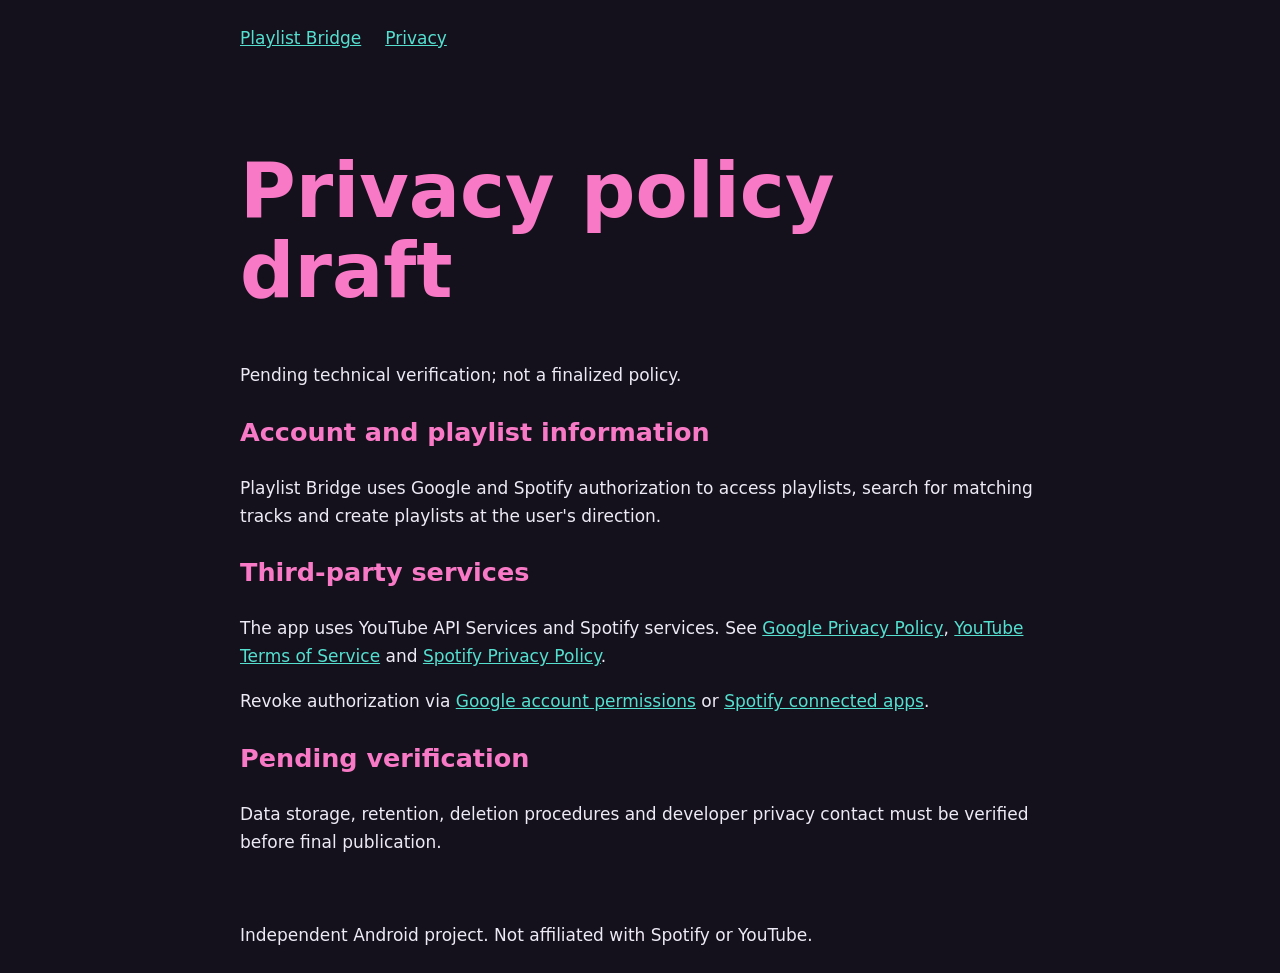
==== privacy.html @ 1df4a791 "Add reviewer website privacy.html" ====
<!doctype html><html lang="en"><head><meta charset="utf-8"><meta name="viewport" content="width=device-width,initial-scale=1"><title>Privacy policy draft | Playlist Bridge</title><link rel="stylesheet" href="style.css"></head><body><nav><a href="index.html">Playlist Bridge</a><a href="privacy.html">Privacy</a></nav><main><h1>Privacy policy draft</h1><p>Pending technical verification; not a finalized policy.</p><h2>Account and playlist information</h2><p>Playlist Bridge uses Google and Spotify authorization to access playlists, search for matching tracks and create playlists at the user's direction.</p><h2>Third-party services</h2><p>The app uses YouTube API Services and Spotify services. See <a href="https://policies.google.com/privacy">Google Privacy Policy</a>, <a href="https://www.youtube.com/t/terms">YouTube Terms of Service</a> and <a href="https://www.spotify.com/legal/privacy-policy/">Spotify Privacy Policy</a>.</p><p>Revoke authorization via <a href="https://myaccount.google.com/permissions">Google account permissions</a> or <a href="https://www.spotify.com/account/apps/">Spotify connected apps</a>.</p><h2>Pending verification</h2><p>Data storage, retention, deletion procedures and developer privacy contact must be verified before final publication.</p></main><footer>Independent Android project. Not affiliated with Spotify or YouTube.</footer></body></html>
---- style.css ----
:root{color-scheme:dark}body{margin:0;background:#14111d;color:#eeeaf5;font:17px/1.65 system-ui}main,nav,footer{max-width:800px;margin:auto;padding:24px}a{color:#54dfcf}h1{font-size:clamp(42px,8vw,76px);line-height:1.05;color:#f879c5}h2{color:#f879c5}section{background:#242032;border-radius:20px;padding:24px;margin:20px 0}.tag{color:#54dfcf;letter-spacing:.12em}nav a{margin-right:24px}
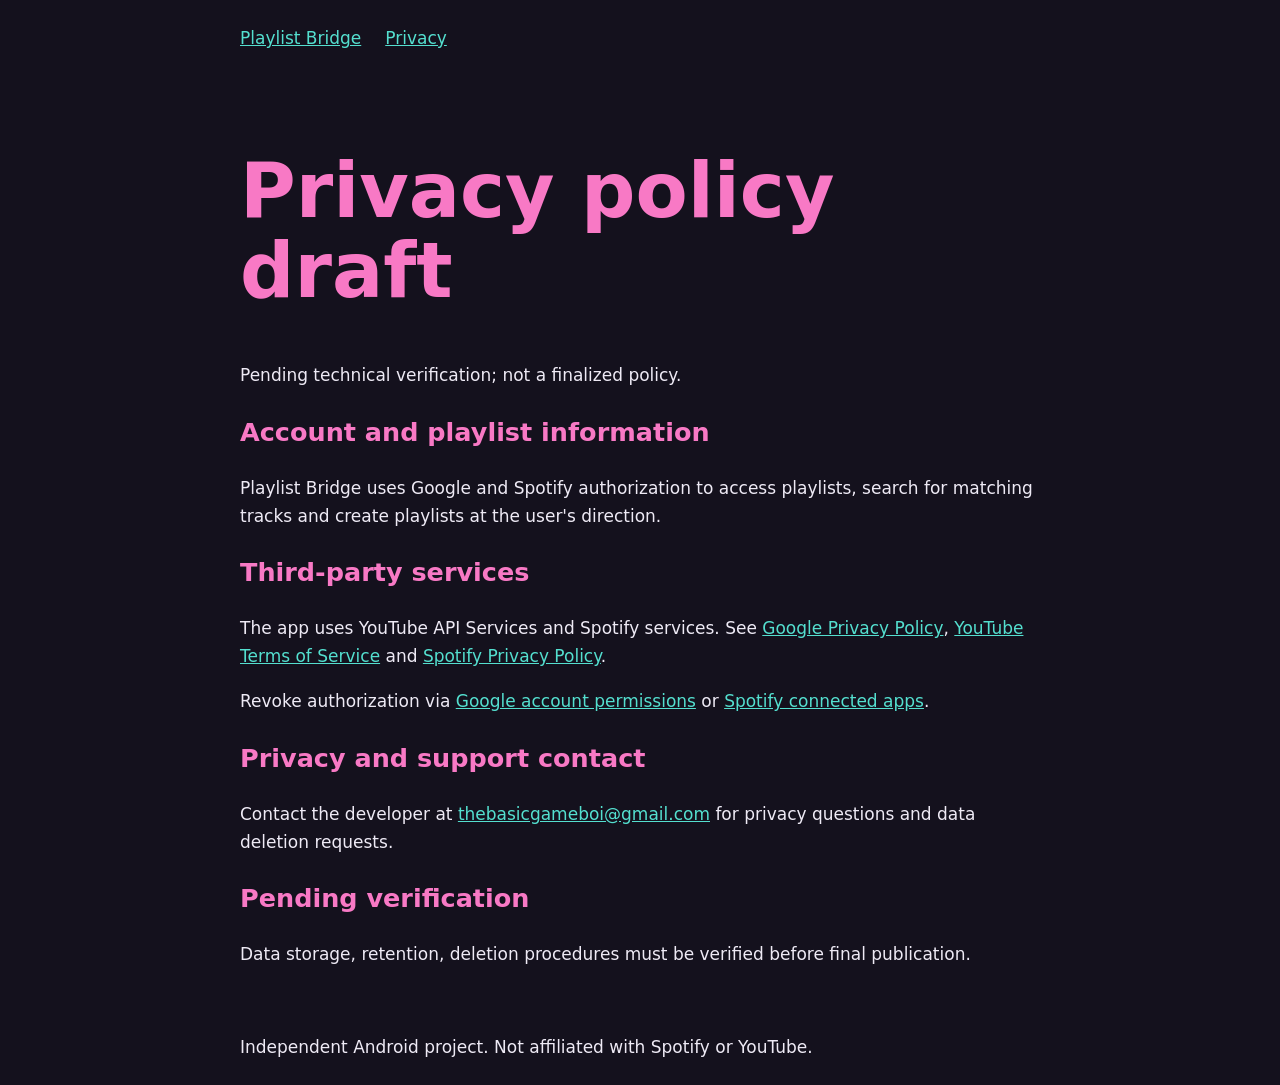
==== commit f225b3e1: "Add developer privacy contact" ====
--- a/privacy.html
+++ b/privacy.html
@@ -1 +1 @@
-<!doctype html><html lang="en"><head><meta charset="utf-8"><meta name="viewport" content="width=device-width,initial-scale=1"><title>Privacy policy draft | Playlist Bridge</title><link rel="stylesheet" href="style.css"></head><body><nav><a href="index.html">Playlist Bridge</a><a href="privacy.html">Privacy</a></nav><main><h1>Privacy policy draft</h1><p>Pending technical verification; not a finalized policy.</p><h2>Account and playlist information</h2><p>Playlist Bridge uses Google and Spotify authorization to access playlists, search for matching tracks and create playlists at the user's direction.</p><h2>Third-party services</h2><p>The app uses YouTube API Services and Spotify services. See <a href="https://policies.google.com/privacy">Google Privacy Policy</a>, <a href="https://www.youtube.com/t/terms">YouTube Terms of Service</a> and <a href="https://www.spotify.com/legal/privacy-policy/">Spotify Privacy Policy</a>.</p><p>Revoke authorization via <a href="https://myaccount.google.com/permissions">Google account permissions</a> or <a href="https://www.spotify.com/account/apps/">Spotify connected apps</a>.</p><h2>Pending verification</h2><p>Data storage, retention, deletion procedures and developer privacy contact must be verified before final publication.</p></main><footer>Independent Android project. Not affiliated with Spotify or YouTube.</footer></body></html>+<!doctype html><html lang="en"><head><meta charset="utf-8"><meta name="viewport" content="width=device-width,initial-scale=1"><title>Privacy policy draft | Playlist Bridge</title><link rel="stylesheet" href="style.css"></head><body><nav><a href="index.html">Playlist Bridge</a><a href="privacy.html">Privacy</a></nav><main><h1>Privacy policy draft</h1><p>Pending technical verification; not a finalized policy.</p><h2>Account and playlist information</h2><p>Playlist Bridge uses Google and Spotify authorization to access playlists, search for matching tracks and create playlists at the user's direction.</p><h2>Third-party services</h2><p>The app uses YouTube API Services and Spotify services. See <a href="https://policies.google.com/privacy">Google Privacy Policy</a>, <a href="https://www.youtube.com/t/terms">YouTube Terms of Service</a> and <a href="https://www.spotify.com/legal/privacy-policy/">Spotify Privacy Policy</a>.</p><p>Revoke authorization via <a href="https://myaccount.google.com/permissions">Google account permissions</a> or <a href="https://www.spotify.com/account/apps/">Spotify connected apps</a>.</p><h2>Privacy and support contact</h2><p>Contact the developer at <a href="mailto:thebasicgameboi@gmail.com">thebasicgameboi@gmail.com</a> for privacy questions and data deletion requests.</p><h2>Pending verification</h2><p>Data storage, retention, deletion procedures must be verified before final publication.</p></main><footer>Independent Android project. Not affiliated with Spotify or YouTube.</footer></body></html>
